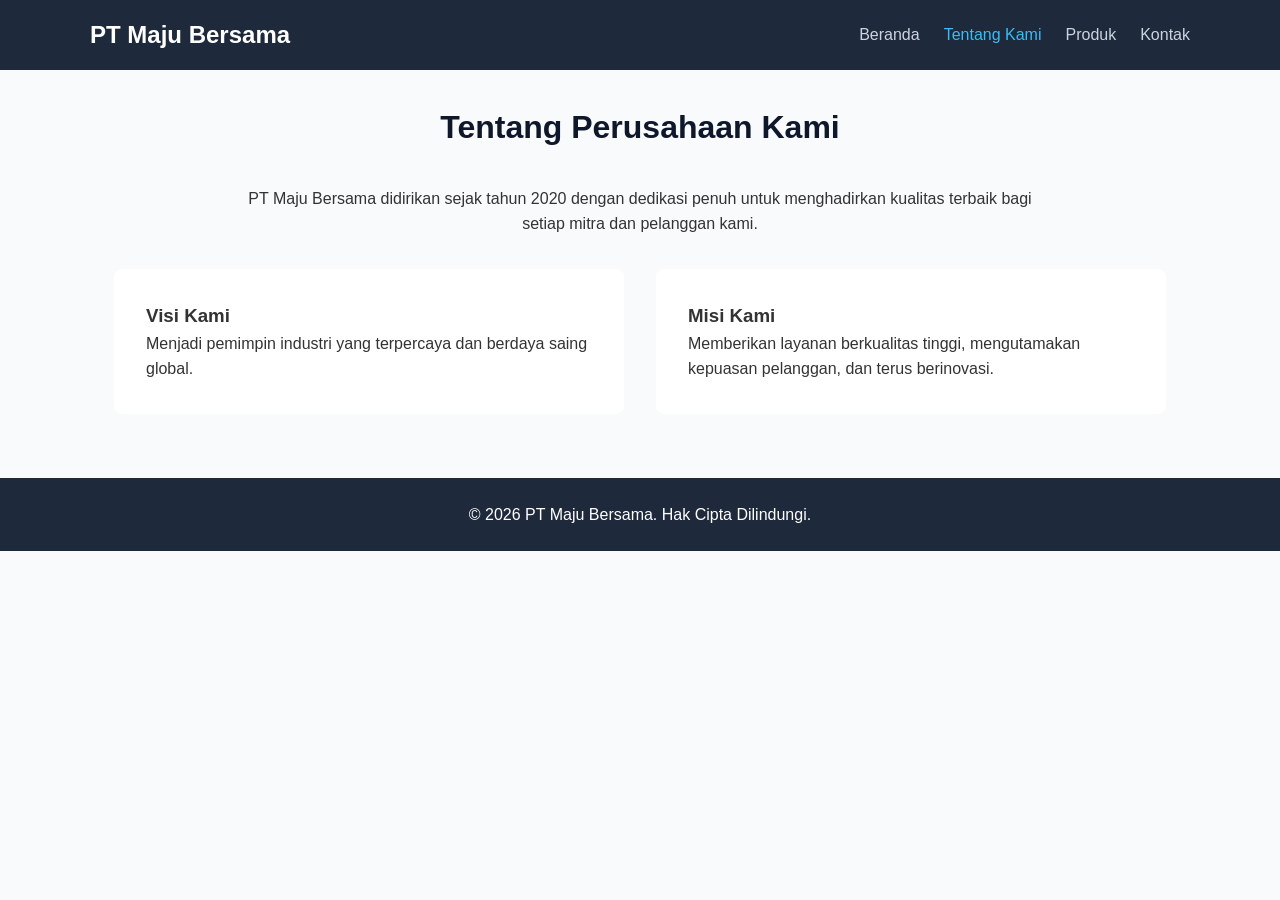
==== tentang.html @ 87df52d6 "Initial commit" ====
<!DOCTYPE html>
<html lang="id">
<head>
    <meta charset="UTF-8">
    <meta name="viewport" content="width=device-width, initial-scale=1.0">
    <title>Tentang Kami - PT Maju Bersama</title>
    <link rel="stylesheet" href="style.css">
</head>
<body>

    <header>
        <nav>
            <div class="logo">PT Maju Bersama</div>
            <ul class="nav-links">
                <li><a href="index.html">Beranda</a></li>
                <li><a href="tentang.html" class="active">Tentang Kami</a></li>
                <li><a href="produk.html">Produk</a></li>
                <li><a href="kontak.html">Kontak</a></li>
            </ul>
        </nav>
    </header>

    <main class="container">
        <h1 class="page-title">Tentang Perusahaan Kami</h1>
        <p style="text-align: center; max-width: 800px; margin: 0 auto 2rem auto;">
            PT Maju Bersama didirikan sejak tahun 2020 dengan dedikasi penuh untuk menghadirkan kualitas terbaik bagi setiap mitra dan pelanggan kami.
        </p>

        <div style="display: flex; gap: 2rem; flex-wrap: wrap; justify-content: center;">
            <div style="background: white; padding: 2rem; border-radius: 8px; flex: 1; min-width: 250px;">
                <h3>Visi Kami</h3>
                <p>Menjadi pemimpin industri yang terpercaya dan berdaya saing global.</p>
            </div>
            <div style="background: white; padding: 2rem; border-radius: 8px; flex: 1; min-width: 250px;">
                <h3>Misi Kami</h3>
                <p>Memberikan layanan berkualitas tinggi, mengutamakan kepuasan pelanggan, dan terus berinovasi.</p>
            </div>
        </div>
    </main>

    <footer>
        <p>&copy; 2026 PT Maju Bersama. Hak Cipta Dilindungi.</p>
    </footer>

    <script src="script.js"></script>
</body>
</html>
---- style.css ----
/* --- Aturan Dasar & Reset --- */
* {
    margin: 0;
    padding: 0;
    box-sizing: border-box;
    font-family: 'Segoe UI', Tahoma, Geneva, Verdana, sans-serif;
}

body {
    line-height: 1.6;
    color: #333;
    background-color: #f8fafc;
}

/* --- Navigasi / Header --- */
header {
    background-color: #1e293b;
    padding: 1rem 2rem;
    position: sticky;
    top: 0;
    z-index: 100;
}

nav {
    display: flex;
    justify-content: space-between;
    align-items: center;
    max-width: 1100px;
    margin: 0 auto;
}

.logo {
    color: #ffffff;
    font-size: 1.5rem;
    font-weight: bold;
}

.nav-links {
    display: flex;
    list-style: none;
    gap: 1.5rem;
}

.nav-links a {
    color: #cbd5e1;
    text-decoration: none;
    font-weight: 500;
    transition: color 0.3s;
}

.nav-links a:hover,
.nav-links a.active {
    color: #38bdf8;
}

/* --- Kontainer Utama --- */
.container {
    max-width: 1100px;
    margin: 2rem auto;
    padding: 0 1.5rem;
}

.page-title {
    text-align: center;
    margin-bottom: 2rem;
    color: #0f172a;
}

/* --- Hero Section (Halaman Utama) --- */
.hero {
    background: linear-gradient(rgba(15, 23, 42, 0.8), rgba(15, 23, 42, 0.8)), 
                url('https://images.unsplash.com/photo-1497366216548-37526070297c?auto=format&fit=crop&w=1200&q=80');
    background-size: cover;
    background-position: center;
    color: white;
    padding: 5rem 2rem;
    text-align: center;
    border-radius: 8px;
}

.hero h1 {
    font-size: 2.5rem;
    margin-bottom: 1rem;
}

.btn {
    display: inline-block;
    background-color: #0284c7;
    color: white;
    padding: 0.75rem 1.5rem;
    text-decoration: none;
    border-radius: 5px;
    margin-top: 1rem;
    border: none;
    cursor: pointer;
    font-size: 1rem;
}

.btn:hover {
    background-color: #0369a1;
}

/* --- Kartu Produk (Halaman Produk) --- */
.product-grid {
    display: grid;
    grid-template-columns: repeat(auto-fit, minmax(250px, 1fr));
    gap: 2rem;
}

.product-card {
    background: white;
    border-radius: 8px;
    overflow: hidden;
    box-shadow: 0 4px 6px -1px rgba(0, 0, 0, 0.1);
    transition: transform 0.3s;
}

.product-card:hover {
    transform: translateY(-5px);
}

.product-card img {
    width: 100%;
    height: 200px;
    object-fit: cover;
}

.product-info {
    padding: 1.5rem;
}

/* --- Formulir Kontak --- */
.contact-container {
    display: grid;
    grid-template-columns: repeat(auto-fit, minmax(300px, 1fr));
    gap: 2rem;
}

.form-group {
    margin-bottom: 1.2rem;
}

.form-group label {
    display: block;
    margin-bottom: 0.5rem;
    font-weight: 600;
}

.form-group input,
.form-group textarea {
    width: 100%;
    padding: 0.75rem;
    border: 1px solid #cbd5e1;
    border-radius: 5px;
}

#formMessage {
    margin-top: 1rem;
    font-weight: bold;
}

/* --- Footer --- */
footer {
    background-color: #1e293b;
    color: white;
    text-align: center;
    padding: 1.5rem;
    margin-top: 4rem;
}
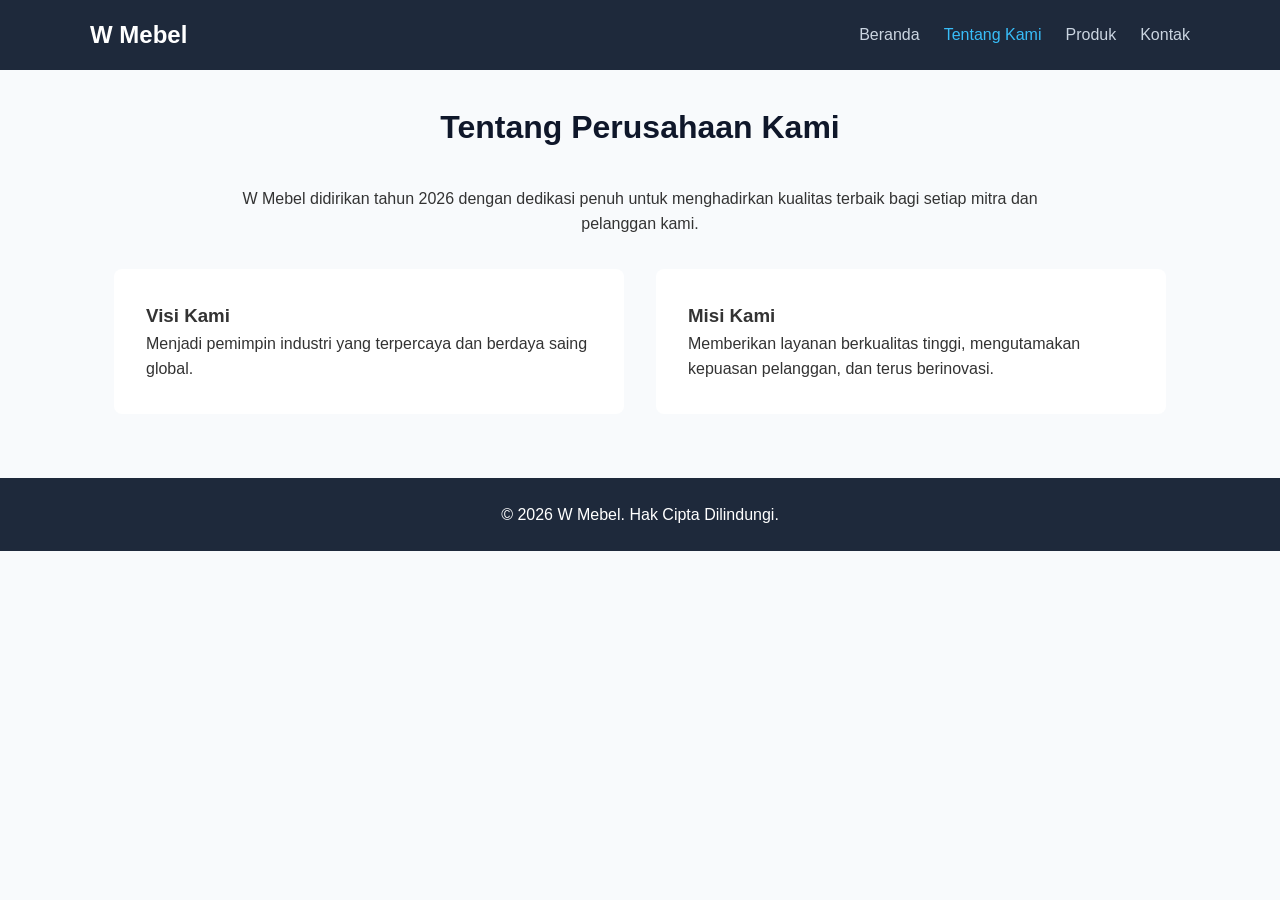
==== commit 00de59a4: "Kontak dan tentang update" ====
--- a/tentang.html
+++ b/tentang.html
@@ -3,14 +3,14 @@
 <head>
     <meta charset="UTF-8">
     <meta name="viewport" content="width=device-width, initial-scale=1.0">
-    <title>Tentang Kami - PT Maju Bersama</title>
+    <title>Tentang Kami - W Mebel</title>
     <link rel="stylesheet" href="style.css">
 </head>
 <body>
 
     <header>
         <nav>
-            <div class="logo">PT Maju Bersama</div>
+            <div class="logo">W Mebel</div>
             <ul class="nav-links">
                 <li><a href="index.html">Beranda</a></li>
                 <li><a href="tentang.html" class="active">Tentang Kami</a></li>
@@ -23,7 +23,7 @@
     <main class="container">
         <h1 class="page-title">Tentang Perusahaan Kami</h1>
         <p style="text-align: center; max-width: 800px; margin: 0 auto 2rem auto;">
-            PT Maju Bersama didirikan sejak tahun 2020 dengan dedikasi penuh untuk menghadirkan kualitas terbaik bagi setiap mitra dan pelanggan kami.
+            W Mebel didirikan tahun 2026 dengan dedikasi penuh untuk menghadirkan kualitas terbaik bagi setiap mitra dan pelanggan kami.
         </p>
 
         <div style="display: flex; gap: 2rem; flex-wrap: wrap; justify-content: center;">
@@ -39,7 +39,7 @@
     </main>
 
     <footer>
-        <p>&copy; 2026 PT Maju Bersama. Hak Cipta Dilindungi.</p>
+        <p>&copy; 2026 W Mebel. Hak Cipta Dilindungi.</p>
     </footer>
 
     <script src="script.js"></script>
